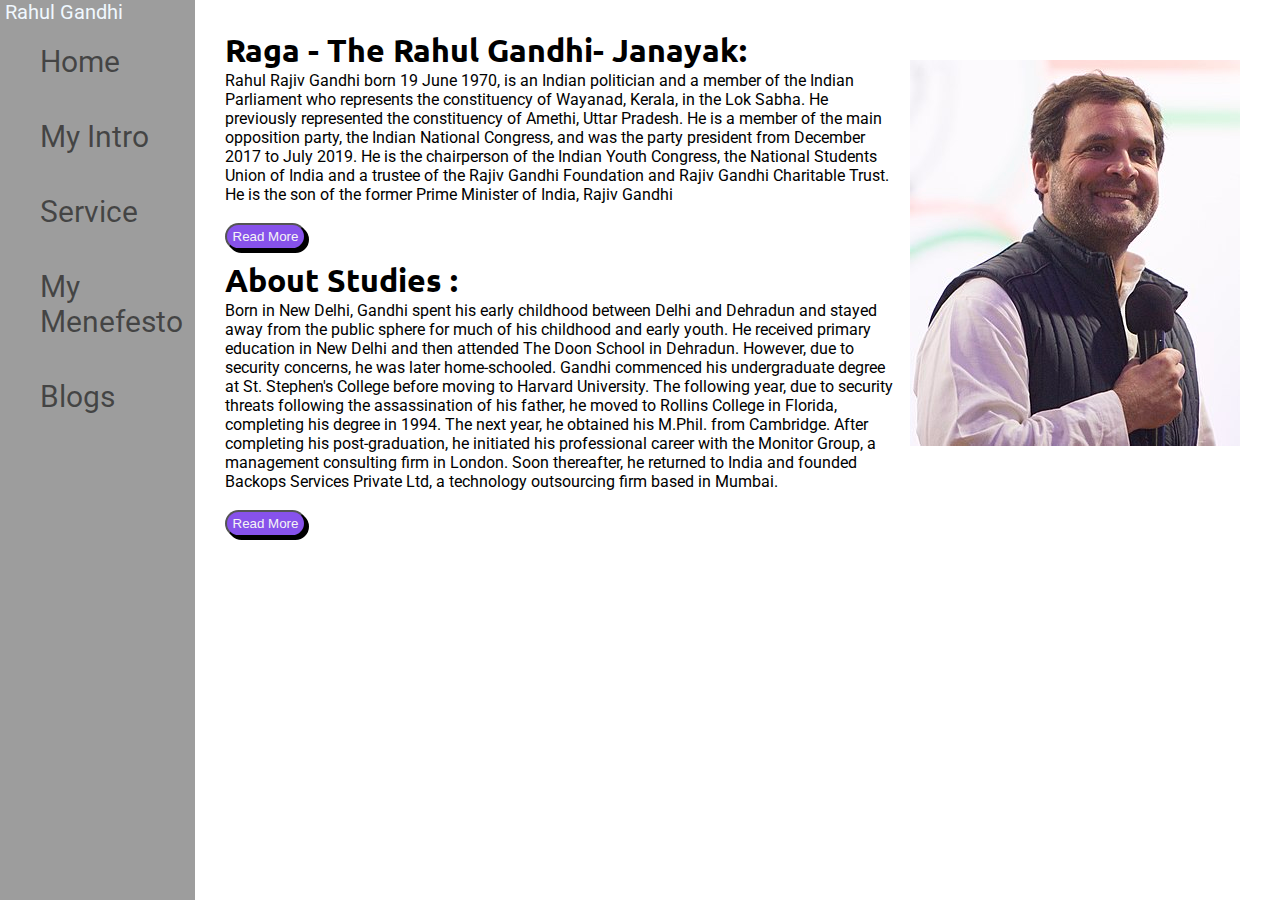
==== blog.html @ e3c84de5 "Created blog.html" ====
<!DOCTYPE html>
<html lang="en">

<head>
    <meta charset="UTF-8">
    <meta name="viewport" content="width=device-width, initial-scale=1.0">
    <title>Page For Org</title>
    <link rel="stylesheet"
        href="https://fonts.googleapis.com/css2?family=Material+Symbols+Outlined:opsz,wght,FILL,GRAD@20..48,100..700,0..1,-50..200" />
    <link rel="stylesheet" href="style.css">
    <!-- <link rel="stylesheet" href="contactform.css"> -->
</head>

<body>


    <div class="section">

        <div class="sidebar">
            <span> Rahul Gandhi</span>
            <nav>
                <ul>
                    <li><a href="index.html">Home</a></li>
                    <li><a href="intro.html">My Intro</a></li>
                    <li><a href="service.html">Service</a></li>
                    <li><a href="menefesto.html">My Menefesto</a></li>
                    <li><a href="blog.html">Blogs</a></li>
                    <link rel="stylesheet" href="blog.css">
                </ul>
            </nav>
        </div>
        <div class="main">
            <div class="container">
                <div class="small">
                    <h1>Raga - The Rahul Gandhi-  Janayak:</h1>
                    <p>Rahul Rajiv Gandhi born 19 June 1970, is an Indian politician and a member of the Indian
                        Parliament who represents the constituency of Wayanad, Kerala, in the Lok Sabha. He previously
                        represented the constituency of Amethi, Uttar Pradesh. He is a member of the main opposition
                        party, the Indian National Congress, and was the party president from December 2017 to July
                        2019. He is the chairperson of the Indian Youth Congress, the National Students Union of India
                        and a trustee of the Rajiv Gandhi Foundation and Rajiv Gandhi Charitable Trust. He is the son of
                        the former Prime Minister of India, Rajiv Gandhi</p>
                    <br>
                    <button class="submit">Read More</button>
                    <h1>About Studies :</h1>
                    <p>Born in New Delhi, Gandhi spent his early childhood between Delhi and Dehradun and stayed away
                        from the public sphere for much of his childhood and early youth. He received primary education
                        in New Delhi and then attended The Doon School in Dehradun. However, due to security concerns,
                        he was later home-schooled. Gandhi commenced his undergraduate degree at St. Stephen's College
                        before moving to Harvard University. The following year, due to security threats following the
                        assassination of his father, he moved to Rollins College in Florida, completing his degree in
                        1994. The next year, he obtained his M.Phil. from Cambridge. After completing his
                        post-graduation, he initiated his professional career with the Monitor Group, a management
                        consulting firm in London. Soon thereafter, he returned to India and founded Backops Services
                        Private Ltd, a technology outsourcing firm based in Mumbai. </p>
                        <br>
                        <button class="submit">Read More</button>
                </div>
            
            <div class="img">
                <img src="/files/Rahul gandhi.jpg" alt="" srcset="">
            </div>
        </div>
    </div>
</body>
<script src="org.js"></script>

</html>
---- style.css ----
@import url("https://fonts.googleapis.com/css2?family=Roboto:ital,wght@0,100;0,300;0,400;0,500;0,700;0,900;1,100;1,300;1,400;1,500;1,700;1,900&family=Syne:wght@400..800&family=Ubuntu:ital,wght@0,300;0,400;0,500;0,700;1,300;1,400;1,500;1,700&display=swap");
/*Roboto Fonts*/

@import url("https://fonts.googleapis.com/css2?family=Syne:wght@400..800&family=Ubuntu:ital,wght@0,300;0,400;0,500;0,700;1,300;1,400;1,500;1,700&display=swap"); /*Ubuntu Fonts*/

* {
  margin: 0;
  padding: 0;
}
.sidebar {
  background-color: rgba(0, 0, 0, 0.386);
  color: aliceblue;
  width: 16vw;
  height: 100vh;
  font-size: 20px;
  font-family: "Roboto", sans-serif;
}
.main {
  /* background-color: #5f5d9c; */
  width: 86vw;
  padding: 20px;
}
.section {
  display: flex;
  height: 100vh;
}
nav ul li {
  list-style: none;
  font-size: 30px;
  padding: 20px 0px;
  padding-left: 40px;
  font-family: "Roboto", sans-serif;
}
nav ul li a {
  text-decoration: none;
  color: rgba(0, 0, 0, 0.565);
}
span {
  padding: 5px;
}
.info {
  display: flex;
  justify-content: space-around;
  /* background-color: #a8cd9f; */
  width: 70vw;
  height: 90vh;
  margin: auto;
  padding: 20px;
  border-radius: 5px;
  font-family: "Ubuntu", sans-serif;
}
.pic img {
  height: 90vh;
}
.hi {
  font-size: 50px;
  font-weight: 100;
}
.name {
  font-size: 55px;
  font-weight: 600;
  color: #864af9;
}
.post {
  font-size: 30px;
}
.about {
  font-size: 14px;
  font-family: "Roboto", sans-serif;
  margin: 5px;
}
.btn button {
  padding: 5px 10px;
  border-radius: 2px;
  background-color: #8752eb;
  margin: 08px;
  box-shadow: 3px 3px black;
  border-radius: 15px;
  cursor: pointer;
  transition: all 0.3s ease-in;
  color: whitesmoke;
}
.btn button:hover {
  box-shadow: 5px 5px black;
  background-color: white;
  color: #864af9;
}
.text {
  display: flex;
  flex-direction: column;
  justify-content: center;
  padding: 10px;
}
---- contactform.css ----
* {
  font-family: "Roboto", sans-serif;
  overflow: hidden;
}
.main {
  margin: auto;
  background-color: #eeeeee;
  height: 100vh;
  width: 100vw;
  display: flex;
 align-items: center;
}

input {
  font-size: 15px;
  padding: 3px 6px;
}
.email {
  font-size: 20px;
}
#emailText {
  font-size: 12px;
}
.submit {
  padding: 2px 6px;
  margin-left: 8.5vw;
  border-radius: 2px;
  background-color: #8752eb;
  box-shadow: 3px 3px black;
  border-radius: 15px;
  cursor: pointer;
  transition: all 0.3s ease-in;
  color: whitesmoke;

}
.submit:hover {
  box-shadow: 5px 5px black;
  background-color: white;
  color: #864af9;
}
form div {
  padding: 5px;
  margin-left: 8.5vw;
}
form{
    padding: 10px;
}
label {
  font-size: 20px;
}
.check {
  font-size: 13px;
}
.head {
  font-size: 25px;
  font-family: "Roboto", sans-serif;
  color: #8752eb;
}
button{
    padding: 10px;
}
---- blog.css ----
.container {
  display: flex;
  font-family: "Roboto", sans-serif;
  padding: 10px;
}
.submit {
  padding: 4px 6px;
  /* margin-left: 8.5vw; */
  border-radius: 2px;
  background-color: #8752eb;
  box-shadow: 3px 3px black;
  border-radius: 15px;
  cursor: pointer;
  transition: all 0.3s ease-in;
  color: whitesmoke;
  margin-bottom: 10px;
}
.submit:hover {
  box-shadow: 5px 5px black;
  background-color: white;
  color: #864af9;
}
.img {
    margin-top: 30px;
    margin-left: 10px;
    margin-right: 10px
}h1{
    font-family: "ubuntu", sans-serif;
}
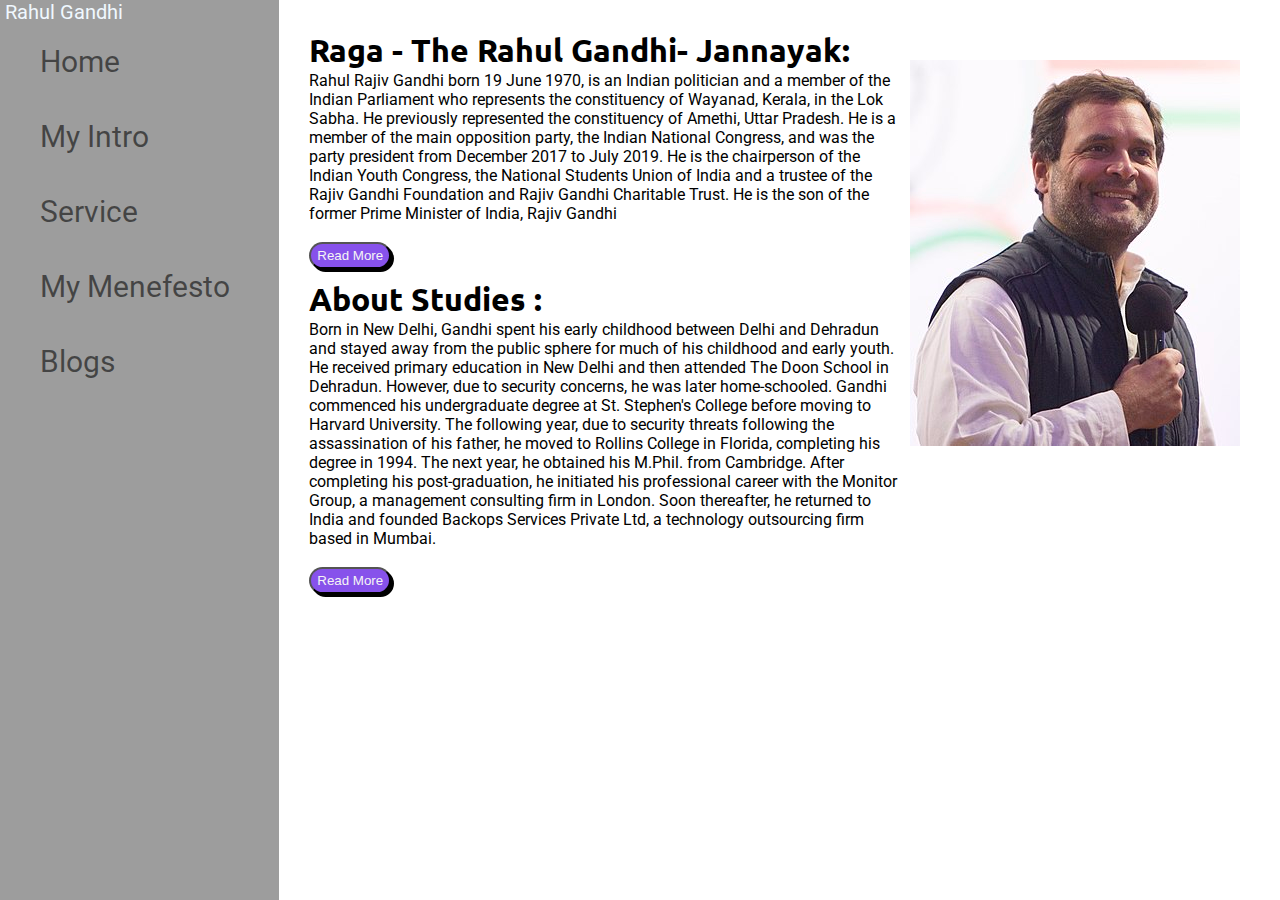
==== commit f771aae2: "Created intro.html" ====
--- a/blog.html
+++ b/blog.html
@@ -32,7 +32,7 @@
         <div class="main">
             <div class="container">
                 <div class="small">
-                    <h1>Raga - The Rahul Gandhi-  Janayak:</h1>
+                    <h1>Raga - The Rahul Gandhi-  Jannayak:</h1>
                     <p>Rahul Rajiv Gandhi born 19 June 1970, is an Indian politician and a member of the Indian
                         Parliament who represents the constituency of Wayanad, Kerala, in the Lok Sabha. He previously
                         represented the constituency of Amethi, Uttar Pradesh. He is a member of the main opposition
--- a/style.css
+++ b/style.css
@@ -10,7 +10,7 @@
 .sidebar {
   background-color: rgba(0, 0, 0, 0.386);
   color: aliceblue;
-  width: 16vw;
+  width: 25vw;
   height: 100vh;
   font-size: 20px;
   font-family: "Roboto", sans-serif;
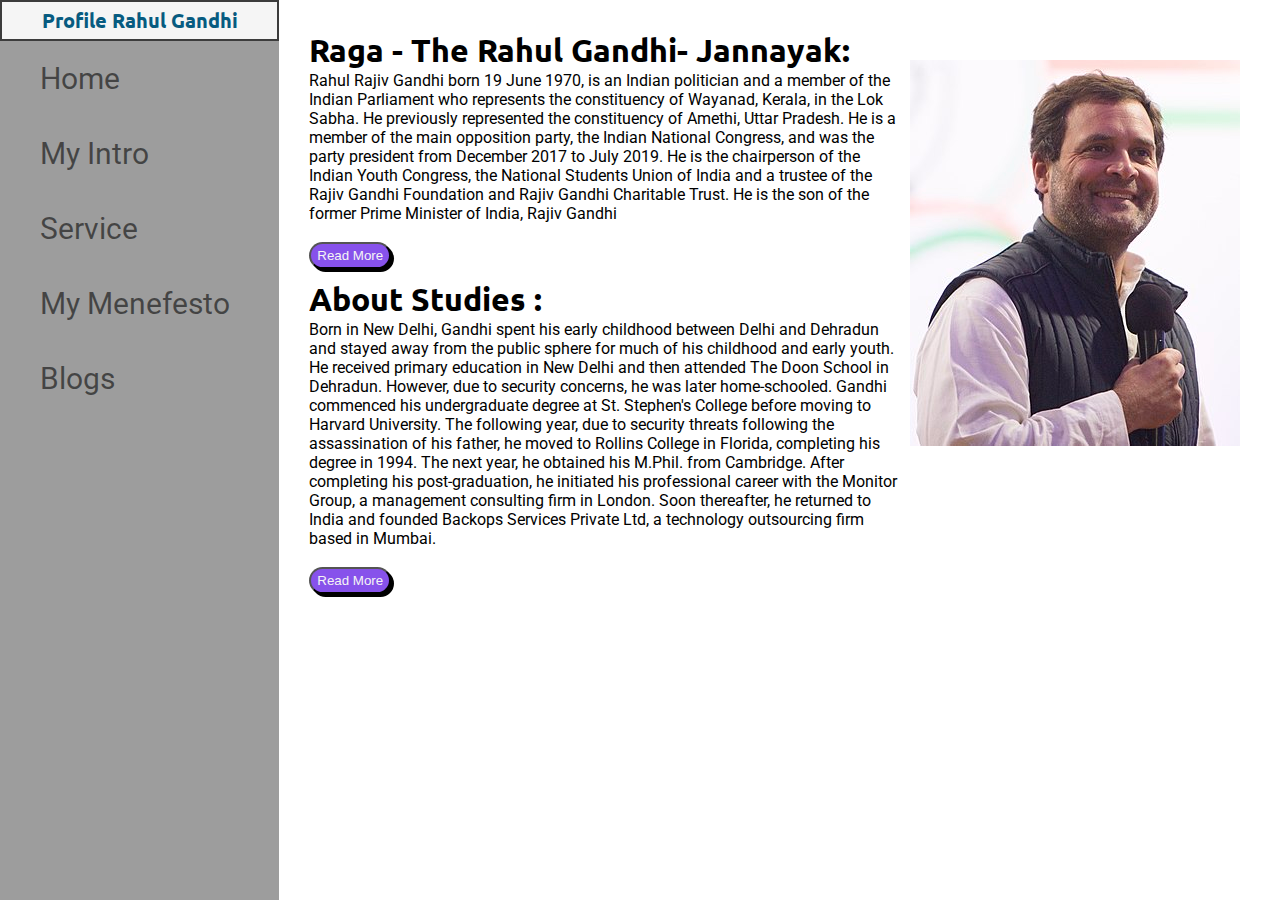
==== commit d75f71e6: "Update files" ====
--- a/blog.html
+++ b/blog.html
@@ -17,7 +17,9 @@
     <div class="section">
 
         <div class="sidebar">
-            <span> Rahul Gandhi</span>
+            <div class="profile">
+                <span>Profile Rahul Gandhi</span>
+            </div>
             <nav>
                 <ul>
                     <li><a href="index.html">Home</a></li>
@@ -32,7 +34,7 @@
         <div class="main">
             <div class="container">
                 <div class="small">
-                    <h1>Raga - The Rahul Gandhi-  Jannayak:</h1>
+                    <h1>Raga - The Rahul Gandhi- Jannayak:</h1>
                     <p>Rahul Rajiv Gandhi born 19 June 1970, is an Indian politician and a member of the Indian
                         Parliament who represents the constituency of Wayanad, Kerala, in the Lok Sabha. He previously
                         represented the constituency of Amethi, Uttar Pradesh. He is a member of the main opposition
@@ -53,15 +55,15 @@
                         post-graduation, he initiated his professional career with the Monitor Group, a management
                         consulting firm in London. Soon thereafter, he returned to India and founded Backops Services
                         Private Ltd, a technology outsourcing firm based in Mumbai. </p>
-                        <br>
-                        <button class="submit">Read More</button>
+                    <br>
+                    <button class="submit">Read More</button>
                 </div>
-            
-            <div class="img">
-                <img src="/files/Rahul gandhi.jpg" alt="" srcset="">
+
+                <div class="img">
+                    <img src="/files/Rahul gandhi.jpg" alt="" srcset="">
+                </div>
             </div>
         </div>
-    </div>
 </body>
 <script src="org.js"></script>
 
--- a/style.css
+++ b/style.css
@@ -14,6 +14,16 @@
   height: 100vh;
   font-size: 20px;
   font-family: "Roboto", sans-serif;
+}
+.profile  {
+  color: #075b80;
+  font-family: "Ubuntu", sans-serif;
+  font-weight: 600;
+  padding: 5px;
+  background-color: whitesmoke;
+  border: 2px solid rgba(0, 0, 0, 0.756);
+  text-align: center;
+
 }
 .main {
   /* background-color: #5f5d9c; */
@@ -35,9 +45,7 @@
   text-decoration: none;
   color: rgba(0, 0, 0, 0.565);
 }
-span {
-  padding: 5px;
-}
+
 .info {
   display: flex;
   justify-content: space-around;
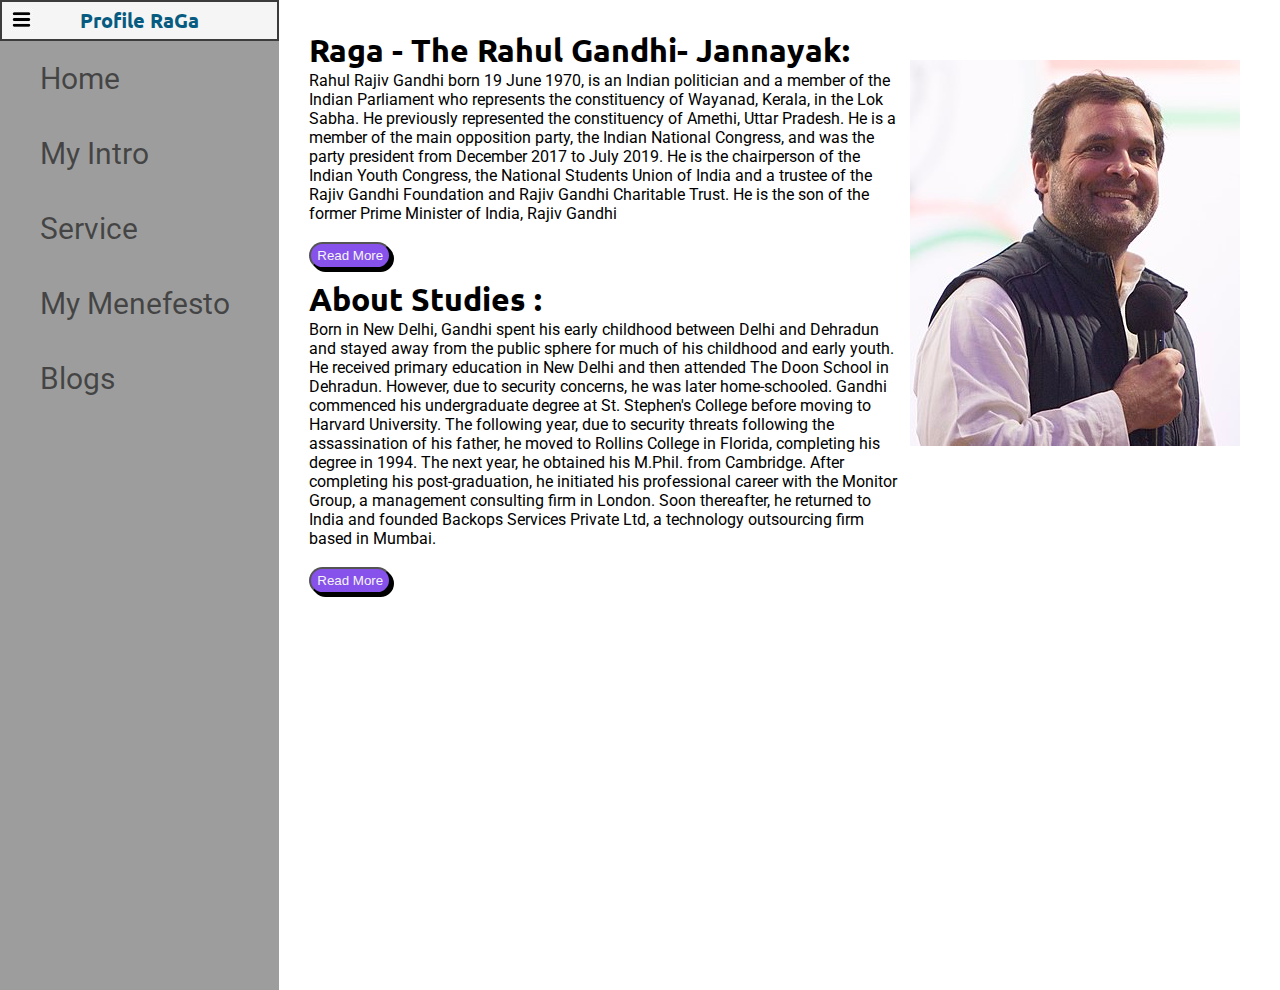
==== commit 7e6cb97b: "Uodate hamberger" ====
--- a/blog.html
+++ b/blog.html
@@ -18,7 +18,7 @@
 
         <div class="sidebar">
             <div class="profile">
-                <span>Profile Rahul Gandhi</span>
+                <span>Profile RaGa</span>
             </div>
             <nav>
                 <ul>
@@ -32,6 +32,10 @@
             </nav>
         </div>
         <div class="main">
+            <div class="hamburger">
+                <img src="/files/navbar.png" alt="" class="ham" width="23px">
+                <img src="/files/cross-23-16.png" alt="" class="cross" width="23px">
+            </div>
             <div class="container">
                 <div class="small">
                     <h1>Raga - The Rahul Gandhi- Jannayak:</h1>
--- a/style.css
+++ b/style.css
@@ -14,16 +14,16 @@
   height: 100vh;
   font-size: 20px;
   font-family: "Roboto", sans-serif;
+  transition: all 0.4s ease-in;
 }
-.profile  {
+.profile {
   color: #075b80;
   font-family: "Ubuntu", sans-serif;
   font-weight: 600;
   padding: 5px;
   background-color: whitesmoke;
   border: 2px solid rgba(0, 0, 0, 0.756);
-  text-align: center;
-
+  text-align:center;
 }
 .main {
   /* background-color: #5f5d9c; */
@@ -99,3 +99,17 @@
   justify-content: center;
   padding: 10px;
 }
+.hamburger {
+  position: absolute;
+  cursor: pointer;
+  top: 7.5px;
+  left: 10px;
+}
+.cross{
+  margin-left: 16vw;
+}
+.sidebargo{
+  transform: translate(-450px, 0px);
+  position: absolute;
+  
+}--- a/blog.css
+++ b/blog.css
@@ -1,3 +1,6 @@
+.sidebar {
+  height: 110vh;
+}
 .container {
   display: flex;
   font-family: "Roboto", sans-serif;
@@ -27,3 +30,7 @@
 }h1{
     font-family: "ubuntu", sans-serif;
 }
+.small{
+  font-family: "Roboto", sans-serif;
+}
+
